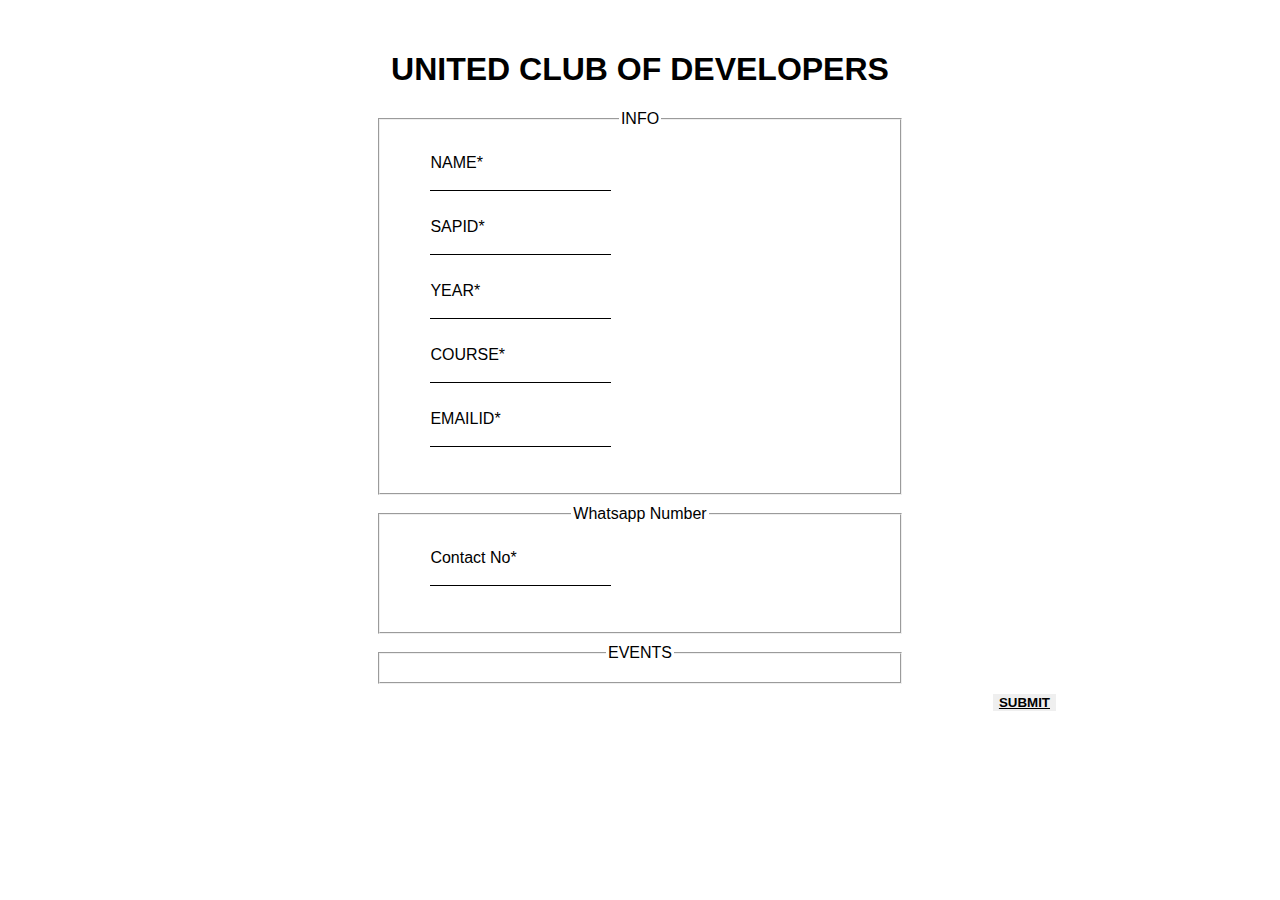
==== index.html @ 53b3de2b "updated features" ====
<!DOCTYPE html>
<html lang="en" dir="ltr">
  <head>
    <meta charset="utf-8">
    <title>Form</title>
    <link rel="stylesheet" href="style.css">
    <link rel="icon" href="logo.png">
  </head>
  <body>
    <div class="main">
        <h1>UNITED CLUB OF DEVELOPERS</h1>
        <fieldset>
            <legend>INFO</legend>
            <ol>
                <li><label for="name">NAME*</label><br> <input type="text" name="name" required></li>
                <li><label for="sap">SAPID*</label><br><input type="number" name="sap" required><br></li>
                <li><label for="yr">YEAR*</label><br><input type="number" name="yr" required><br></li>
                <li><label for="dept">COURSE*</label><br><input type="text" name="dept" required><br></li>
                <li><label for="email">EMAILID*</label><br><input type="email" name="email" required><br></li>
            </ol>
        </fieldset>
        <fieldset>
          <legend>Whatsapp Number</legend>
          <ol>
              <li><label for="ph">Contact No*</label><br> <input type="number" name="ph" required></li>
          </ol>
        </fieldset>
        <fieldset>
          <legend>EVENTS</legend>

        </fieldset>
          <button type="button" name="button">SUBMIT</button>
    </div>
  </body>
</html>
---- style.css ----
body{
  padding: 0;
  margin:0;
  font-family: sans-serif;
  box-sizing: border-box;

}
.main{
  padding: 20px;
  width:65%;
  margin: 10px auto;
  background-color:;
  font: orange;
  border-radius: 4px;
  align-items: center;
}
.main h1{
  text-align: center;
}
.main h1:hover{
    text-decoration: underline;
}
fieldset{
  padding: 10px;
  width:60%;
  margin: 10px auto;
  text-align: center;
}
.main ol{
  list-style: none;
  text-align: justify;
}
.main ol li{
  margin-bottom: 7px;
}
.main ol li label{
  margin-right: 25px;
}
.main ol li input{
  border: none;
  border-bottom: 1px solid black;
  margin-bottom: 20px;
}

.main ol li input:focus{
border-bottom-color: orangered;
}
button{
  border: none;
  text-decoration: underline;
  font-style: normal;
  font-weight: 600;  cursor: pointer;
  float: right;
}
button:hover{
  text-decoration: none;
}
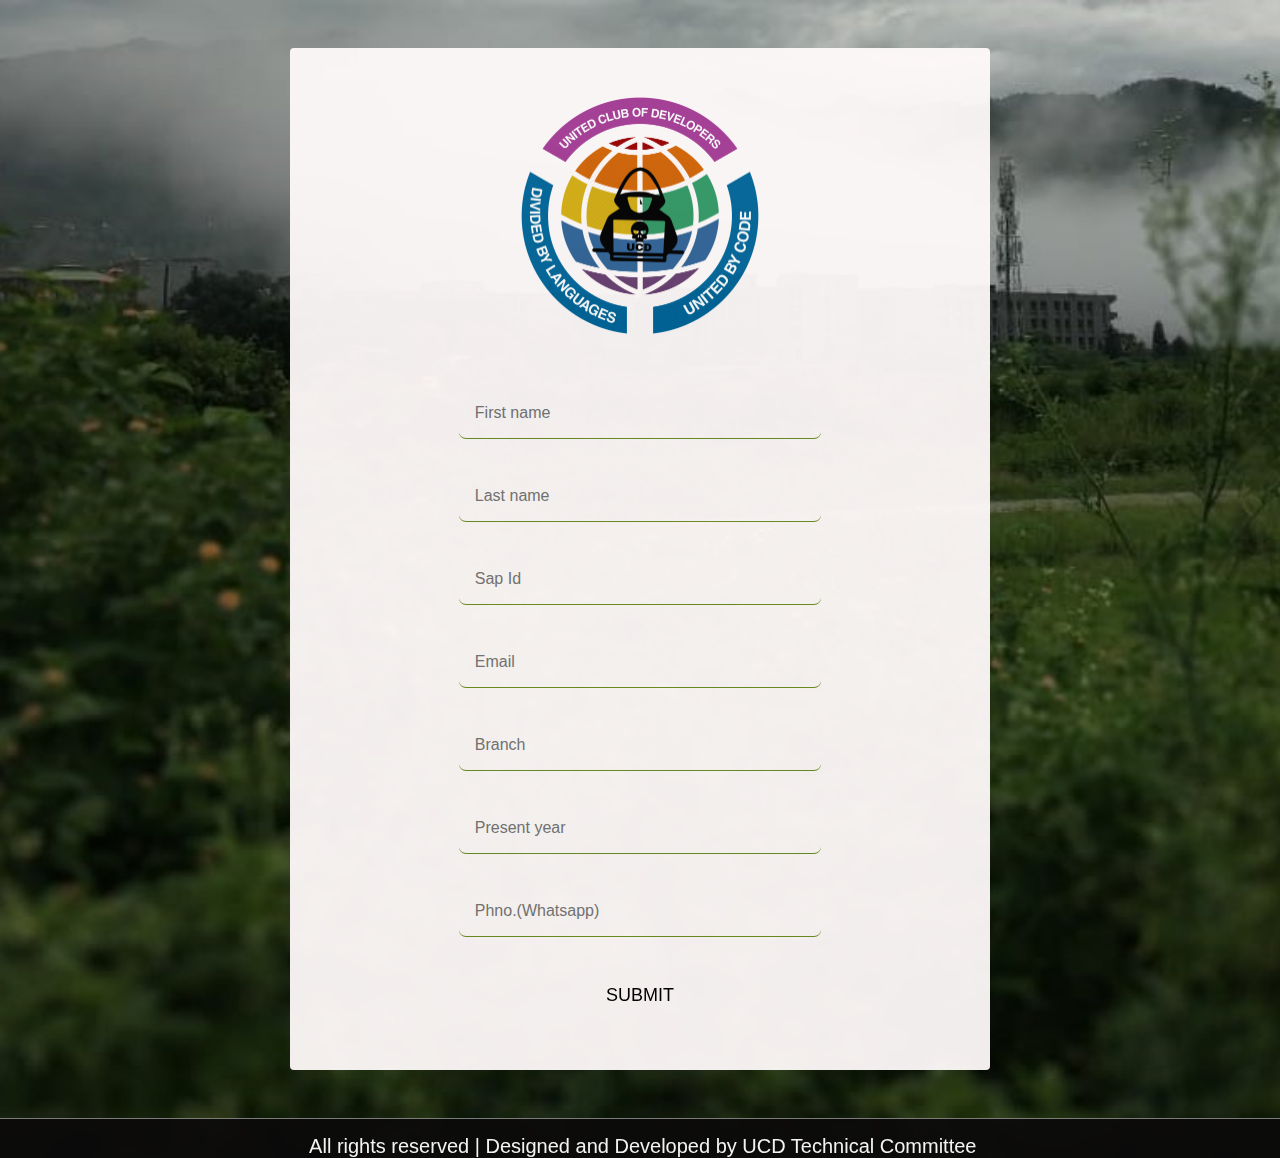
==== commit 1790df10: "restrusture for hosting" ====
--- a/index.html
+++ b/index.html
@@ -1,35 +1,56 @@
 <!DOCTYPE html>
-<html lang="en" dir="ltr">
-  <head>
-    <meta charset="utf-8">
-    <title>Form</title>
-    <link rel="stylesheet" href="style.css">
-    <link rel="icon" href="logo.png">
-  </head>
-  <body>
-    <div class="main">
-        <h1>UNITED CLUB OF DEVELOPERS</h1>
-        <fieldset>
-            <legend>INFO</legend>
-            <ol>
-                <li><label for="name">NAME*</label><br> <input type="text" name="name" required></li>
-                <li><label for="sap">SAPID*</label><br><input type="number" name="sap" required><br></li>
-                <li><label for="yr">YEAR*</label><br><input type="number" name="yr" required><br></li>
-                <li><label for="dept">COURSE*</label><br><input type="text" name="dept" required><br></li>
-                <li><label for="email">EMAILID*</label><br><input type="email" name="email" required><br></li>
-            </ol>
-        </fieldset>
-        <fieldset>
-          <legend>Whatsapp Number</legend>
-          <ol>
-              <li><label for="ph">Contact No*</label><br> <input type="number" name="ph" required></li>
-          </ol>
-        </fieldset>
-        <fieldset>
-          <legend>EVENTS</legend>
-
-        </fieldset>
-          <button type="button" name="button">SUBMIT</button>
-    </div>
-  </body>
-</html>
+<html lang="en">
+<head>
+    <meta charset="UTF-8">
+    <meta name="viewport" content="width=device-width, initial-scale=1.0">
+    <link rel="stylesheet" href="master.css">
+    <link rel="icon" href="logo.png" >
+    <title>UCD | Kick off</title>
+</head>
+<body>
+    
+    
+    <form action="">
+        <div class="brand-logo">
+            <a href="https://www.ucdupes.org/">
+                <img src="logo.png" alt="logo">
+            </a>
+            
+        </div>
+        <div class=name>
+            <input placeholder="First name" required>
+            <input placeholder="Last name"required>
+        </div>
+        <div class="sap">
+            <input type="number" placeholder="Sap Id" required>
+        </div>
+        <div>
+            <input type="email" name="" placeholder="Email" required>
+        </div>
+        <div>
+            <input type="text" placeholder="Branch" required>
+        </div>
+        <div>
+            <input type="number" placeholder="Present year " required>
+        </div>
+        <div>
+            <input type="number"  placeholder="Phno.(Whatsapp)" required >
+        </div>
+        <div class="btn">
+            <button type="submit">SUBMIT</button>
+        </div>
+   
+    </form>
+    <footer>
+        <div class="social">
+          <a href="https://www.facebook.com/upes.ucd/?__tn__=%2Cd%2CP-R&eid=ARBFna9ebE8caW_GClw60yI_cWrgbX0FbRATJ6uHbSaLO72G81uK59hgtM_l9IfeKPZupM1qf5UcHt4u"> <i class="fab fa-facebook-f "></i> </a>
+                                      <a href="https://www.instagram.com/ucd.upes/?hl=en"> <i class="fab fa-instagram "></i></a>
+                                      <a href="https://www.linkedin.com/in/upesucd/"> <i class="fab fa-linkedin-in  "></i> </a>
+                                      <a href="https://twitter.com/ucd_upes"> <i class="fab fa-twitter"></i></a>
+        </div>
+        <div class="credit">
+       All rights reserved |  Designed and Developed by<a href="#"> UCD Technical Committee</a>
+        </div>
+      </footer>
+</body>
+</html>--- a/master.css
+++ b/master.css
@@ -0,0 +1,140 @@
+
+*{
+    box-sizing: border-box;
+}
+
+body{
+    margin: 0%;
+    padding: 0%;
+    font-family:  sans-serif,Arial, Helvetica;
+    font-size: 20px;
+  background-image: url("bg.jpg");
+  background-repeat: no-repeat;
+  background-clip: border-box;
+  background-size:cover;
+  opacity: 0.95;
+}
+/*
+.exp{
+  max-width: 700px;
+  margin: 0 auto;
+  padding: 0%;
+  text-align: center;
+  font-family: sans-serif, Arial, Helvetica, sans-serif;
+}
+*/
+
+form{
+    background-color: rgb(255, 250, 250);
+    text-align: center;
+    align-items: center;
+    max-width: 700px;
+  
+    border-radius: 4px;
+    margin: 3rem auto;
+    padding:3rem;
+}
+
+.brand-logo{
+    overflow: hidden;
+    margin-bottom: 2rem;
+}
+
+.brand-logo img{
+    max-height: 15rem;
+    max-width: 15rem;
+}
+
+input{
+  width:60%;
+    outline: none;
+    background: none;
+    margin: 1rem;
+    padding: 1rem;
+    border-radius: 7px;
+    border: none;
+    border-bottom: 1px solid rgb(107, 142, 35);
+    font-size: medium;
+}
+
+
+input:focus-within{
+  border: 2px solid rgba(133, 243, 30, 0.377);
+
+}
+
+.btn button{
+    width:100%;
+    margin-top: 1rem;
+    padding: 1rem;
+    border-radius: 4px;
+    border: none;
+    background: none;
+    font-size: 18px;
+    font-family: Arial, Helvetica, sans-serif;
+}
+
+.btn button:hover{
+    cursor: pointer;
+    text-decoration: underline;
+}
+
+
+footer{
+    padding-top: 1rem;
+    padding-bottom: 0%;
+    background-color: rgb(12, 11, 11);
+    margin: 0%;
+    text-align: center;
+    align-items: center;
+    color: rgb(255, 255, 255);
+    border-top: 1px solid #808080;
+  }
+  footer div{
+      padding: 0%;
+      margin: 0%;
+  }
+ div.social{
+    display: inline-block;
+  }
+  div.social a{
+
+  text-decoration: none;
+  color:purple;
+  }
+  
+  div.credit{
+    display:inline-block;
+    text-align: center;
+  }
+  div.credit a{
+    text-decoration: none;
+    color: rgb(255, 255, 255);
+  }
+
+/*
+@media only screen and (max-width:400px){
+  body{
+    width:100%;
+
+  }
+  div{
+    width: 100%;
+  }
+ div.input{
+    width: 100%;
+  }
+}
+*/
+
+/* Chrome, Safari, Edge, Opera */
+input::-webkit-outer-spin-button,
+input::-webkit-inner-spin-button {
+  -webkit-appearance: none;
+  margin: 0;
+}
+
+/* Firefox */
+input[type=number] {
+  -moz-appearance: textfield;
+}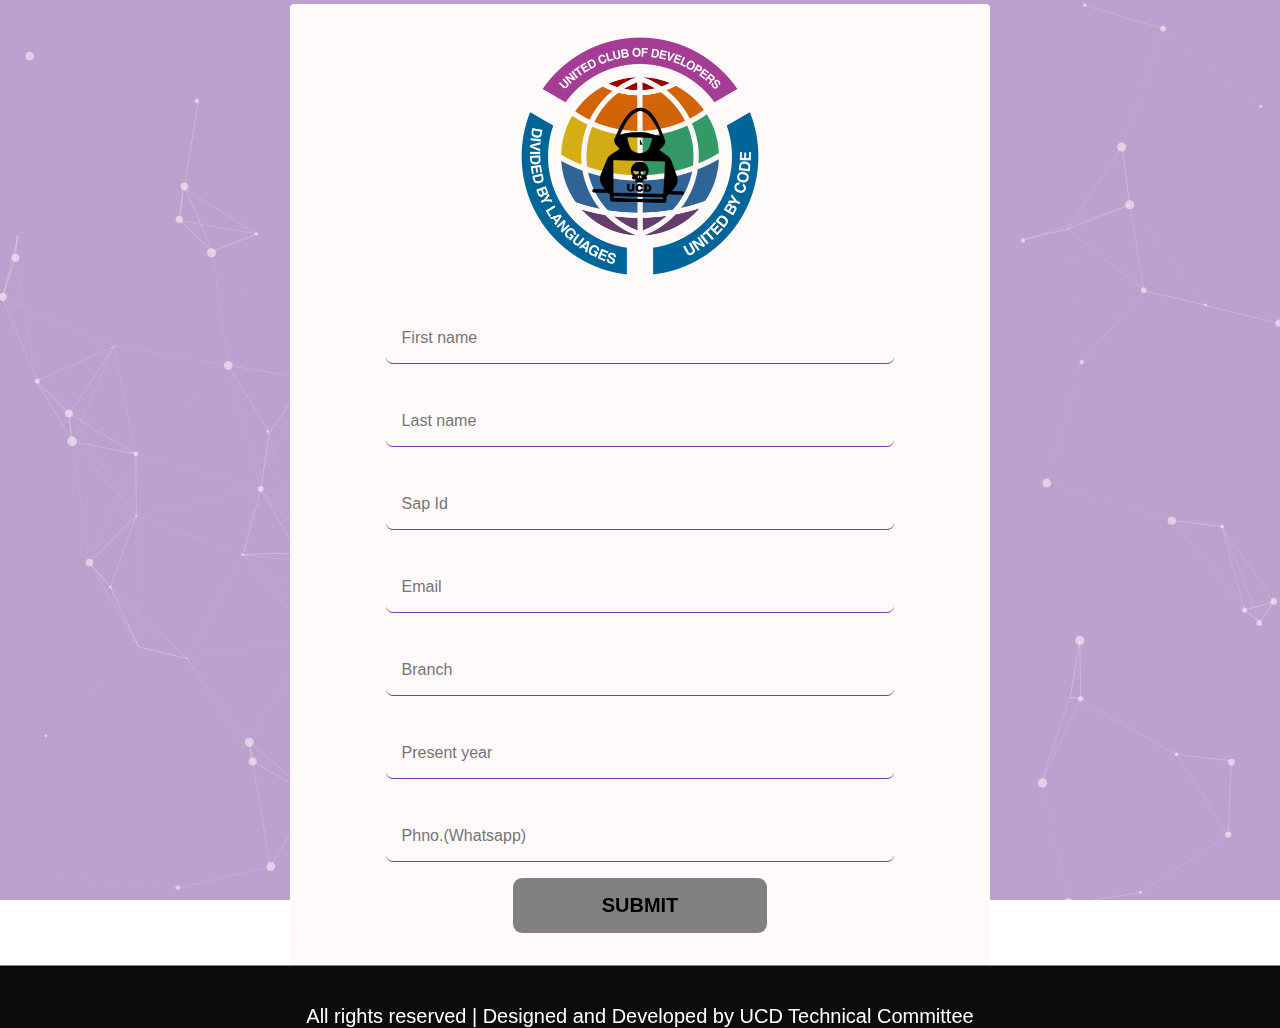
==== commit 8281dfc2: "update broken" ====
--- a/index.html
+++ b/index.html
@@ -4,53 +4,63 @@
     <meta charset="UTF-8">
     <meta name="viewport" content="width=device-width, initial-scale=1.0">
     <link rel="stylesheet" href="master.css">
+    <link rel="stylesheet" href="https://use.fontawesome.com/releases/v5.8.1/css/all.css" integrity="sha384-50oBUHEmvpQ+1lW4y57PTFmhCaXp0ML5d60M1M7uH2+nqUivzIebhndOJK28anvf" crossorigin="anonymous">
     <link rel="icon" href="logo.png" >
     <title>UCD | Kick off</title>
 </head>
 <body>
+
+    <div id="particles-js"></div>
+
+    <div class="wrapper"> 
+        <form action="">
+            <div class="brand-logo">
+                <a href="https://www.ucdupes.org/">
+                    <img src="logo.png" alt="logo">
+                </a>
+                
+            </div>
+            <div class=name>
+                <input placeholder="First name" required>
+                <input placeholder="Last name"required>
+            </div>
+            <div class="sap">
+                <input type="number" placeholder="Sap Id" required>
+            </div>
+            <div>
+                <input type="email" name="" placeholder="Email" required>
+            </div>
+            <div>
+                <input type="text" placeholder="Branch" required>
+            </div>
+            <div>
+                <input type="number" placeholder="Present year " required>
+            </div>
+            <div>
+                <input type="number"  placeholder="Phno.(Whatsapp)" required >
+            </div>
+            <div class="btn">
+                <button type="submit">SUBMIT</button>
+            </div>
+       
+        </form>
+        <footer>
+            <div class="social">
+              <a href="https://www.facebook.com/upes.ucd/?__tn__=%2Cd%2CP-R&eid=ARBFna9ebE8caW_GClw60yI_cWrgbX0FbRATJ6uHbSaLO72G81uK59hgtM_l9IfeKPZupM1qf5UcHt4u"> <i class="fab fa-facebook-f "></i> </a>
+                                          <a href="https://www.instagram.com/ucd.upes/?hl=en"> <i class="fab fa-instagram "></i></a>
+                                          <a href="https://www.linkedin.com/in/upesucd/"> <i class="fab fa-linkedin-in  "></i> </a>
+                                          <a href="https://twitter.com/ucd_upes"> <i class="fab fa-twitter"></i></a>
+            </div>
+            <div class="credit">
+           All rights reserved |  Designed and Developed by<a href="#"> UCD Technical Committee</a>
+            </div>
+          </footer>
     
     
-    <form action="">
-        <div class="brand-logo">
-            <a href="https://www.ucdupes.org/">
-                <img src="logo.png" alt="logo">
-            </a>
-            
-        </div>
-        <div class=name>
-            <input placeholder="First name" required>
-            <input placeholder="Last name"required>
-        </div>
-        <div class="sap">
-            <input type="number" placeholder="Sap Id" required>
-        </div>
-        <div>
-            <input type="email" name="" placeholder="Email" required>
-        </div>
-        <div>
-            <input type="text" placeholder="Branch" required>
-        </div>
-        <div>
-            <input type="number" placeholder="Present year " required>
-        </div>
-        <div>
-            <input type="number"  placeholder="Phno.(Whatsapp)" required >
-        </div>
-        <div class="btn">
-            <button type="submit">SUBMIT</button>
-        </div>
-   
-    </form>
-    <footer>
-        <div class="social">
-          <a href="https://www.facebook.com/upes.ucd/?__tn__=%2Cd%2CP-R&eid=ARBFna9ebE8caW_GClw60yI_cWrgbX0FbRATJ6uHbSaLO72G81uK59hgtM_l9IfeKPZupM1qf5UcHt4u"> <i class="fab fa-facebook-f "></i> </a>
-                                      <a href="https://www.instagram.com/ucd.upes/?hl=en"> <i class="fab fa-instagram "></i></a>
-                                      <a href="https://www.linkedin.com/in/upesucd/"> <i class="fab fa-linkedin-in  "></i> </a>
-                                      <a href="https://twitter.com/ucd_upes"> <i class="fab fa-twitter"></i></a>
-        </div>
-        <div class="credit">
-       All rights reserved |  Designed and Developed by<a href="#"> UCD Technical Committee</a>
-        </div>
-      </footer>
+    </div>
+    
+    
+      <script type="text/javascript" src="particles.js"></script>
+      <script type="text/javascript" src="app.js"></script>
 </body>
 </html>--- a/master.css
+++ b/master.css
@@ -8,77 +8,98 @@
     padding: 0%;
     font-family:  sans-serif,Arial, Helvetica;
     font-size: 20px;
-  background-image: url("bg.jpg");
-  background-repeat: no-repeat;
-  background-clip: border-box;
-  background-size:cover;
-  opacity: 0.95;
+    height: 100%;
+    width: 100%;
 }
-/*
-.exp{
-  max-width: 700px;
+.wrapper{
+  z-index: 11;
+  top: 4px;
+  position: absolute;
+  text-align: center;
+  width: 100%;
+  height: 100%;
+  justify-content: center;
+  padding: 0%;
+  margin: 0%;
+}
+
+#particles-js{
+  background: #9466af9f;
+  height: 100%;
+  width: 100%;
+  top: 0;
+  bottom: 0;
+  width: 100%;
+  position: absolute;
+  z-index: 3;
+  margin: 0%;
+  object-fit: cover;
+}
+
+div{
+  width:100%;
+  padding: 0%;
   margin: 0 auto;
-  padding: 0%;
-  text-align: center;
-  font-family: sans-serif, Arial, Helvetica, sans-serif;
 }
-*/
 
 form{
     background-color: rgb(255, 250, 250);
     text-align: center;
     align-items: center;
     max-width: 700px;
-  
     border-radius: 4px;
-    margin: 3rem auto;
-    padding:3rem;
+    margin: 0 auto;
+    padding:2rem;
 }
 
 .brand-logo{
     overflow: hidden;
-    margin-bottom: 2rem;
+    margin-bottom: 2rem auto;
 }
 
 .brand-logo img{
-    max-height: 15rem;
-    max-width: 15rem;
+  margin: 0%;
+   align-self: start;
+    height: 15rem;
+    width: 15rem;
 }
 
 input{
-  width:60%;
+    width:80%;
     outline: none;
     background: none;
-    margin: 1rem;
+    margin-top: 2rem;
     padding: 1rem;
     border-radius: 7px;
     border: none;
-    border-bottom: 1px solid rgb(107, 142, 35);
+    border-bottom: 1px solid #6a28a8e7;
     font-size: medium;
 }
 
+input:focus-within{
+  border: 2px solid hsla(226, 90%, 54%, 0.377);
+}
 
-input:focus-within{
-  border: 2px solid rgba(133, 243, 30, 0.377);
-
+.btn{
+  width:100%;
 }
 
 .btn button{
-    width:100%;
+    width:40%;
     margin-top: 1rem;
     padding: 1rem;
-    border-radius: 4px;
+    border-radius: 9px;
     border: none;
-    background: none;
-    font-size: 18px;
-    font-family: Arial, Helvetica, sans-serif;
+    background-color: #808080;
+    font-size: 20px;
+    font-weight: bold;
+    font-family:'Lucida Sans', 'Lucida Sans Regular', 'Lucida Grande', 'Lucida Sans Unicode', Geneva, Verdana, sans-serif;
 }
 
 .btn button:hover{
     cursor: pointer;
-    text-decoration: underline;
+    color: #ffffff;
 }
-
 
 footer{
     padding-top: 1rem;
@@ -90,15 +111,18 @@
     color: rgb(255, 255, 255);
     border-top: 1px solid #808080;
   }
+
   footer div{
       padding: 0%;
       margin: 0%;
   }
+
  div.social{
     display: inline-block;
   }
+
   div.social a{
-
+  margin-right: 1.4rem;
   text-decoration: none;
   color:purple;
   }
@@ -107,25 +131,19 @@
     display:inline-block;
     text-align: center;
   }
+
   div.credit a{
     text-decoration: none;
     color: rgb(255, 255, 255);
   }
 
+
 /*
 @media only screen and (max-width:400px){
-  body{
-    width:100%;
-
-  }
-  div{
-    width: 100%;
-  }
- div.input{
-    width: 100%;
-  }
 }
 */
+
+
 
 /* Chrome, Safari, Edge, Opera */
 input::-webkit-outer-spin-button,
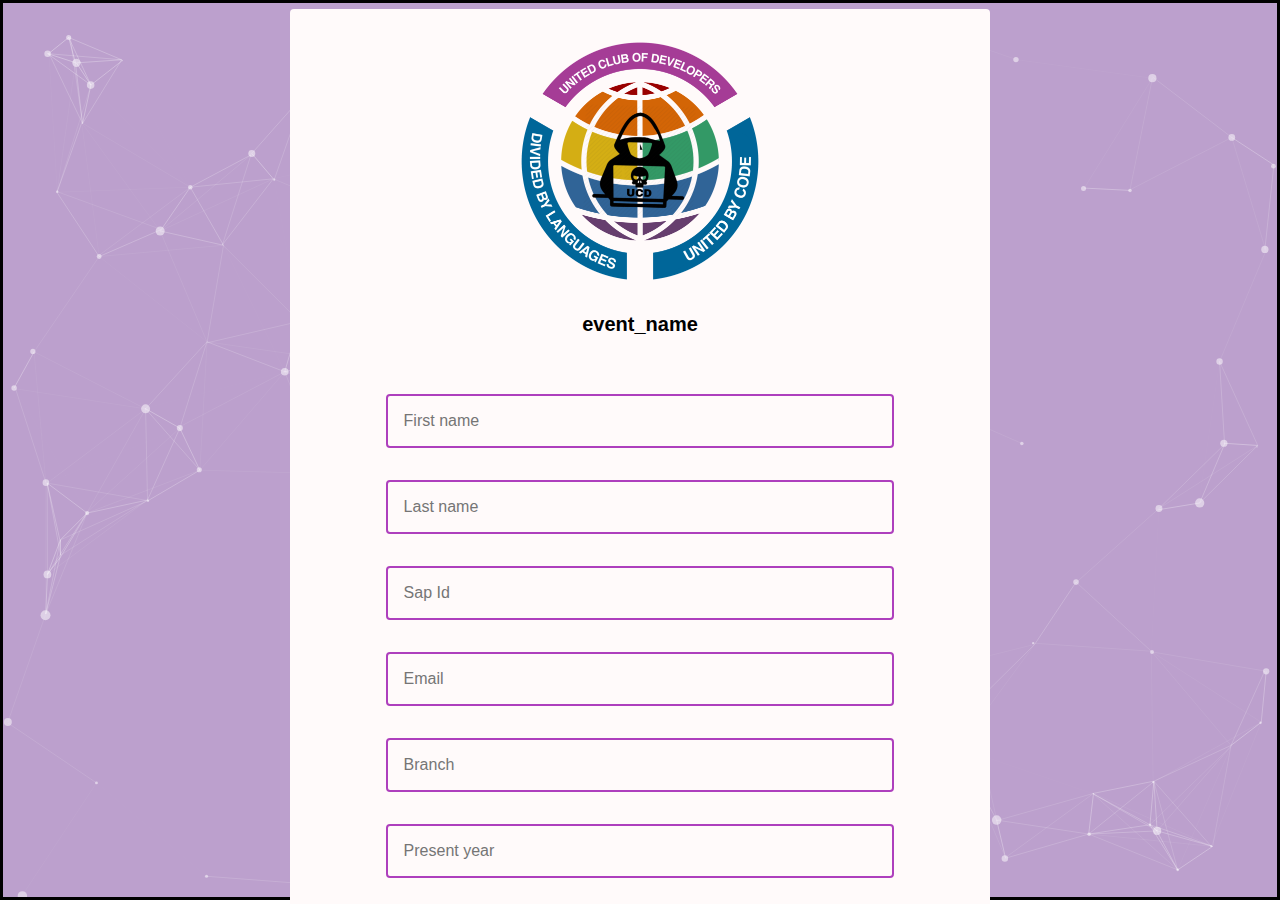
==== commit 0ae3685e: "setting up" ====
--- a/index.html
+++ b/index.html
@@ -13,50 +13,58 @@
     <div id="particles-js"></div>
 
     <div class="wrapper"> 
-        <form action="">
-            <div class="brand-logo">
-                <a href="https://www.ucdupes.org/">
-                    <img src="logo.png" alt="logo">
-                </a>
-                
-            </div>
-            <div class=name>
-                <input placeholder="First name" required>
-                <input placeholder="Last name"required>
-            </div>
-            <div class="sap">
-                <input type="number" placeholder="Sap Id" required>
-            </div>
-            <div>
-                <input type="email" name="" placeholder="Email" required>
-            </div>
-            <div>
-                <input type="text" placeholder="Branch" required>
-            </div>
-            <div>
-                <input type="number" placeholder="Present year " required>
-            </div>
-            <div>
-                <input type="number"  placeholder="Phno.(Whatsapp)" required >
-            </div>
-            <div class="btn">
-                <button type="submit">SUBMIT</button>
-            </div>
-       
-        </form>
-        <footer>
-            <div class="social">
-              <a href="https://www.facebook.com/upes.ucd/?__tn__=%2Cd%2CP-R&eid=ARBFna9ebE8caW_GClw60yI_cWrgbX0FbRATJ6uHbSaLO72G81uK59hgtM_l9IfeKPZupM1qf5UcHt4u"> <i class="fab fa-facebook-f "></i> </a>
-                                          <a href="https://www.instagram.com/ucd.upes/?hl=en"> <i class="fab fa-instagram "></i></a>
-                                          <a href="https://www.linkedin.com/in/upesucd/"> <i class="fab fa-linkedin-in  "></i> </a>
-                                          <a href="https://twitter.com/ucd_upes"> <i class="fab fa-twitter"></i></a>
-            </div>
-            <div class="credit">
-           All rights reserved |  Designed and Developed by<a href="#"> UCD Technical Committee</a>
-            </div>
-          </footer>
-    
-    
+
+        <div class="event-wrap">
+            <form action="">
+                <div class="brand-logo">
+                    <a href="https://www.ucdupes.org/">
+                        <img src="logo.png" alt="logo">
+                    </a>
+                    
+                </div>
+                <div>
+                    <h4>
+                        event_name
+                    </h4>
+                </div>
+                <div class=name>
+                    <input placeholder="First name" required>
+                    <input placeholder="Last name"required>
+                </div>
+                <div class="sap">
+                    <input type="number" placeholder="Sap Id" required>
+                </div>
+                <div>
+                    <input type="email" name="" placeholder="Email" required>
+                </div>
+                <div>
+                    <input type="text" placeholder="Branch" required>
+                </div>
+                <div>
+                    <input type="number" placeholder="Present year " required>
+                </div>
+                <div>
+                    <input type="number"  placeholder="Phno.(Whatsapp)" required >
+                </div>
+                <div class="btn">
+                    <button type="submit">SUBMIT</button>
+                </div>
+           
+            </form>
+        </div>
+
+            <footer>
+                <div class="social">
+                  <a href="https://www.facebook.com/upes.ucd/?__tn__=%2Cd%2CP-R&eid=ARBFna9ebE8caW_GClw60yI_cWrgbX0FbRATJ6uHbSaLO72G81uK59hgtM_l9IfeKPZupM1qf5UcHt4u"> <i class="fab fa-facebook-f "></i> </a>
+                                              <a href="https://www.instagram.com/ucd.upes/?hl=en"> <i class="fab fa-instagram "></i></a>
+                                              <a href="https://www.linkedin.com/in/upesucd/"> <i class="fab fa-linkedin-in  "></i> </a>
+                                              <a href="https://twitter.com/ucd_upes"> <i class="fab fa-twitter"></i></a>
+                </div>
+                <div class="credit">
+                    <br>
+                    Designed and Developed by<a href="#"> UCD Technical Committee</a> | All rights reserved 
+                </div>
+              </footer>
     </div>
     
     
--- a/master.css
+++ b/master.css
@@ -1,6 +1,7 @@
 
 *{
     box-sizing: border-box;
+    scrollbar-width: none;
 }
 
 body{
@@ -10,6 +11,8 @@
     font-size: 20px;
     height: 100%;
     width: 100%;
+    scrollbar-width: none;
+
 }
 .wrapper{
   z-index: 11;
@@ -21,6 +24,11 @@
   justify-content: center;
   padding: 0%;
   margin: 0%;
+  overflow-x: hidden;
+  overflow-y:scroll;
+  scrollbar-width: none;
+  border: none;
+  padding-top:5px ;
 }
 
 #particles-js{
@@ -29,11 +37,13 @@
   width: 100%;
   top: 0;
   bottom: 0;
-  width: 100%;
   position: absolute;
   z-index: 3;
   margin: 0%;
+  padding: 0%;
   object-fit: cover;
+  border: 3px solid black;
+  scrollbar-width: none;
 }
 
 div{
@@ -58,7 +68,7 @@
 }
 
 .brand-logo img{
-  margin: 0%;
+   margin: 0%;
    align-self: start;
     height: 15rem;
     width: 15rem;
@@ -70,9 +80,8 @@
     background: none;
     margin-top: 2rem;
     padding: 1rem;
-    border-radius: 7px;
-    border: none;
-    border-bottom: 1px solid #6a28a8e7;
+    border: 2px solid #a62bb6e7;
+    border-radius: 4px;
     font-size: medium;
 }
 
@@ -90,7 +99,7 @@
     padding: 1rem;
     border-radius: 9px;
     border: none;
-    background-color: #808080;
+    background-color: #9466af9f;
     font-size: 20px;
     font-weight: bold;
     font-family:'Lucida Sans', 'Lucida Sans Regular', 'Lucida Grande', 'Lucida Sans Unicode', Geneva, Verdana, sans-serif;
@@ -99,6 +108,7 @@
 .btn button:hover{
     cursor: pointer;
     color: #ffffff;
+    background-color: #a470c2ce;
 }
 
 footer{
@@ -119,6 +129,7 @@
 
  div.social{
     display: inline-block;
+    padding-top: 1.3rem;
   }
 
   div.social a{
@@ -130,6 +141,7 @@
   div.credit{
     display:inline-block;
     text-align: center;
+    padding-bottom: 1.3rem;
   }
 
   div.credit a{
@@ -155,4 +167,9 @@
 /* Firefox */
 input[type=number] {
   -moz-appearance: textfield;
+}
+
+
+::-webkit-scrollbar {
+  display: none;
 }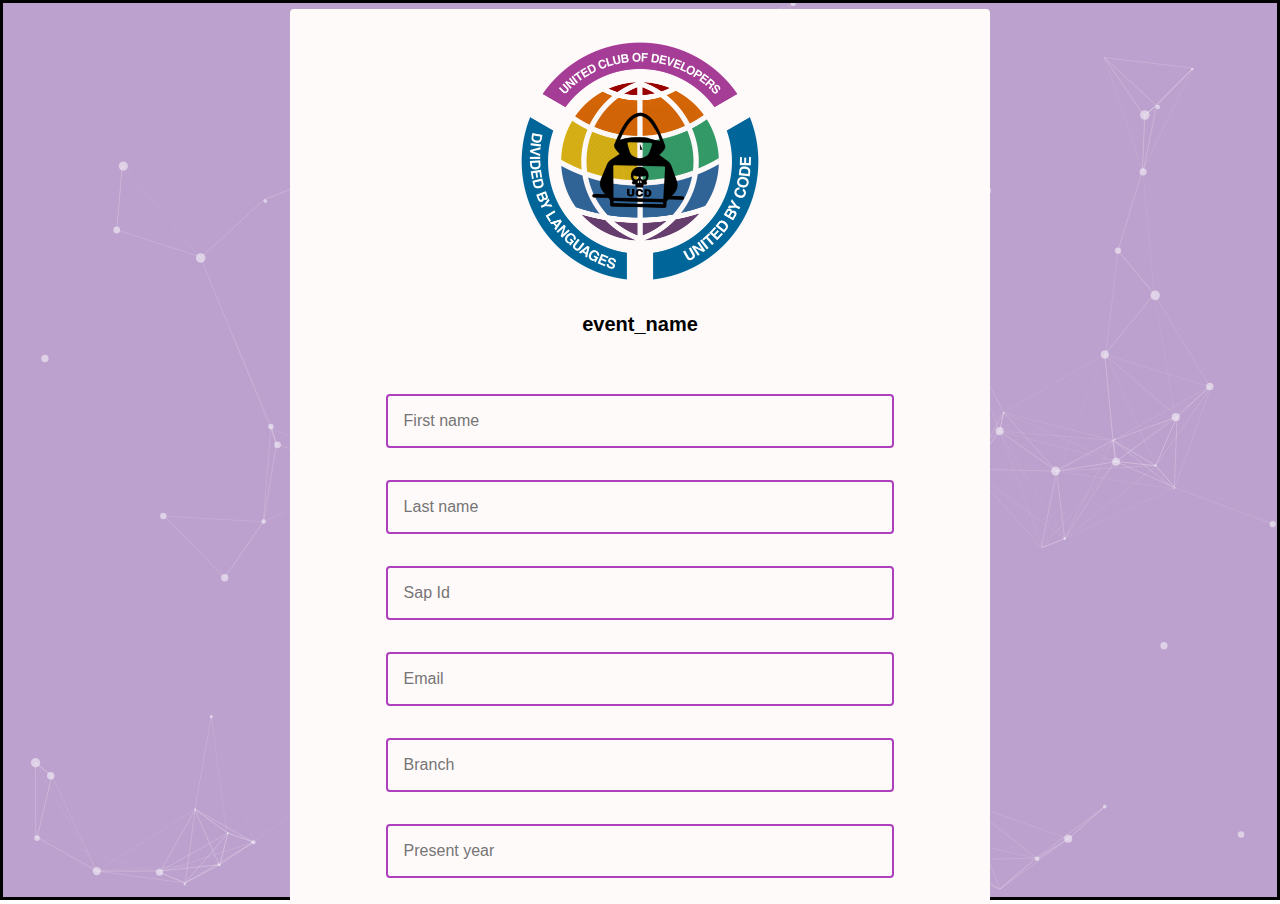
==== commit 41e15997: "restructure" ====
--- a/index.html
+++ b/index.html
@@ -15,6 +15,7 @@
     <div class="wrapper"> 
 
         <div class="event-wrap">
+            
             <form action="">
                 <div class="brand-logo">
                     <a href="https://www.ucdupes.org/">
@@ -22,11 +23,13 @@
                     </a>
                     
                 </div>
+                
                 <div>
                     <h4>
                         event_name
                     </h4>
                 </div>
+               
                 <div class=name>
                     <input placeholder="First name" required>
                     <input placeholder="Last name"required>
@@ -46,6 +49,20 @@
                 <div>
                     <input type="number"  placeholder="Phno.(Whatsapp)" required >
                 </div>
+
+                
+                <div class="team-size">
+                    <p>Please select your Team Size:</p>
+                    <div class="rbtn-wrap">
+                        <input type="radio" id="solo" name="size" value="solo">
+                        <label for="solo">SOLO</label><br>
+    
+                        <input type="radio" id="duo" name="size" value="duo">
+                        <label for="duo">DUO</label><br> 
+                    </div>
+
+                </div>
+
                 <div class="btn">
                     <button type="submit">SUBMIT</button>
                 </div>
--- a/master.css
+++ b/master.css
@@ -75,18 +75,35 @@
 }
 
 input{
-    width:80%;
-    outline: none;
-    background: none;
-    margin-top: 2rem;
-    padding: 1rem;
-    border: 2px solid #a62bb6e7;
-    border-radius: 4px;
-    font-size: medium;
+  width:80%;
+  outline: none;
+  background: none;
+  margin-top: 2rem;
+  padding: 1rem;
+  border: 2px solid #a62bb6e7;
+  border-radius: 4px;
+  font-size: medium;
 }
 
 input:focus-within{
-  border: 2px solid hsla(226, 90%, 54%, 0.377);
+border: 2px solid hsla(226, 90%, 54%, 0.377);
+}
+
+.team-size{
+  margin: 0%;
+  padding: 0%;
+  overflow: hidden;
+
+}
+.team-size input{
+  width:5%;
+  outline: none;
+  background: none;
+  text-align: left;
+}
+.team-size .rbtn-wrap{
+  text-align: left;
+  width: 70%;
 }
 
 .btn{
@@ -150,12 +167,6 @@
   }
 
 
-/*
-@media only screen and (max-width:400px){
-}
-*/
-
-
 
 /* Chrome, Safari, Edge, Opera */
 input::-webkit-outer-spin-button,
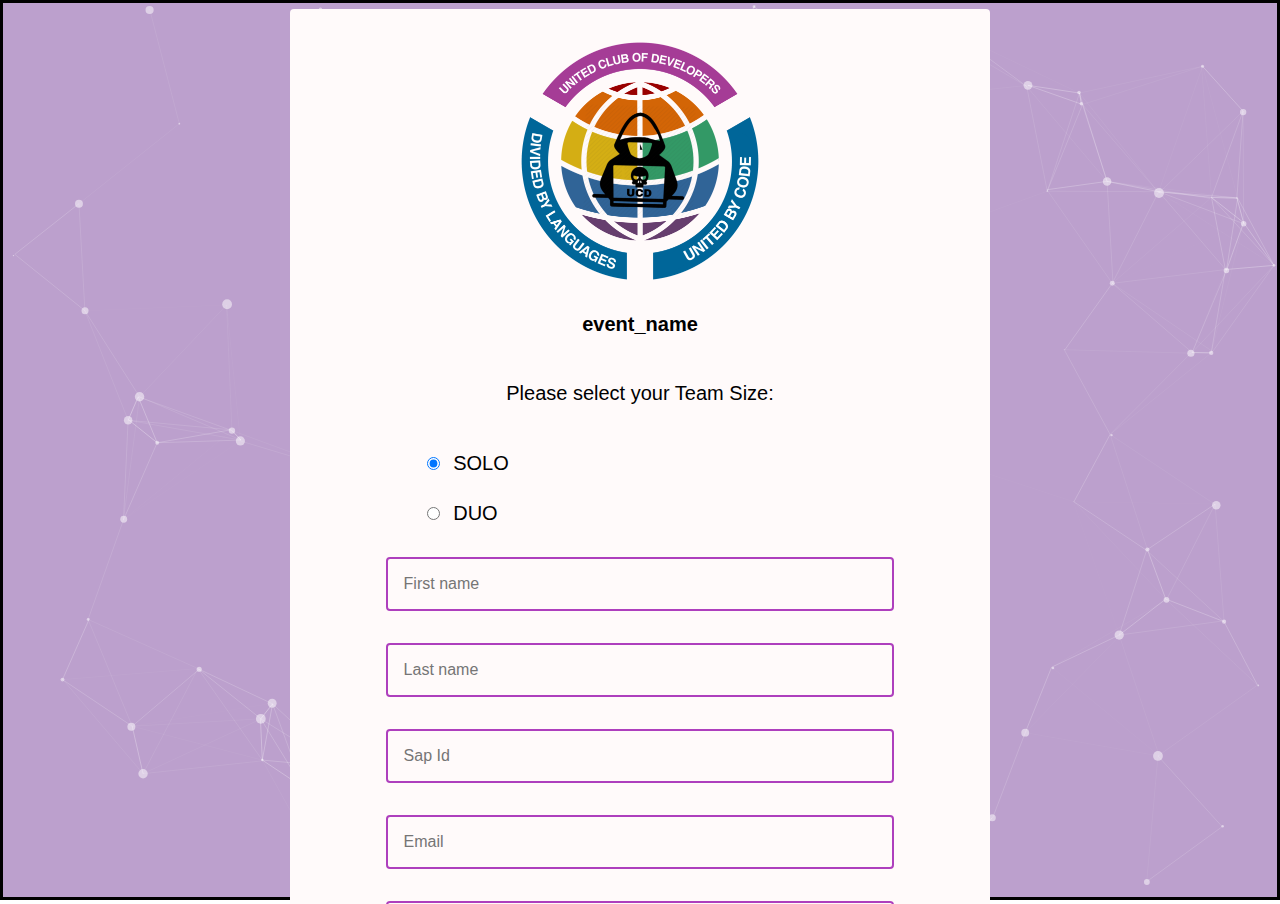
==== commit 15c95ed1: "changed form for tam" ====
--- a/index.html
+++ b/index.html
@@ -6,6 +6,7 @@
     <link rel="stylesheet" href="master.css">
     <link rel="stylesheet" href="https://use.fontawesome.com/releases/v5.8.1/css/all.css" integrity="sha384-50oBUHEmvpQ+1lW4y57PTFmhCaXp0ML5d60M1M7uH2+nqUivzIebhndOJK28anvf" crossorigin="anonymous">
     <link rel="icon" href="logo.png" >
+    <script src="script.js"></script>
     <title>UCD | Kick off</title>
 </head>
 <body>
@@ -29,7 +30,21 @@
                         event_name
                     </h4>
                 </div>
-               
+
+                   
+                <div class="team-size">
+                    <p>Please select your Team Size:</p>
+                    <div class="rbtn-wrap">
+                        <input type="radio" id="solo" name="size" value="solo" checked >
+                        <label for="solo">SOLO</label><br>
+    
+                        <input type="radio" id="duo" name="size" value="duo" onclick="show_hidden(1)">
+                        <label for="duo">DUO</label><br> 
+                    </div>
+
+                </div>
+
+               <div id="prsn1">
                 <div class=name>
                     <input placeholder="First name" required>
                     <input placeholder="Last name"required>
@@ -49,19 +64,32 @@
                 <div>
                     <input type="number"  placeholder="Phno.(Whatsapp)" required >
                 </div>
+               </div>
+             
+               
+               <div id="prsn2">
+                <div class=name>
+                    <input placeholder="First name" required>
+                    <input placeholder="Last name"required>
+                </div>
+                <div class="sap">
+                    <input type="number" placeholder="Sap Id" required>
+                </div>
+                <div>
+                    <input type="email" name="" placeholder="Email" required>
+                </div>
+                <div>
+                    <input type="text" placeholder="Branch" required>
+                </div>
+                <div>
+                    <input type="number" placeholder="Present year " required>
+                </div>
+                <div>
+                    <input type="number"  placeholder="Phno.(Whatsapp)" required >
+                </div>
+               </div>
 
-                
-                <div class="team-size">
-                    <p>Please select your Team Size:</p>
-                    <div class="rbtn-wrap">
-                        <input type="radio" id="solo" name="size" value="solo">
-                        <label for="solo">SOLO</label><br>
-    
-                        <input type="radio" id="duo" name="size" value="duo">
-                        <label for="duo">DUO</label><br> 
-                    </div>
 
-                </div>
 
                 <div class="btn">
                     <button type="submit">SUBMIT</button>
--- a/master.css
+++ b/master.css
@@ -96,7 +96,7 @@
 
 }
 .team-size input{
-  width:5%;
+  max-width: 5%; 
   outline: none;
   background: none;
   text-align: left;
@@ -126,6 +126,10 @@
     cursor: pointer;
     color: #ffffff;
     background-color: #a470c2ce;
+}
+
+#prsn2{
+  display: none;
 }
 
 footer{
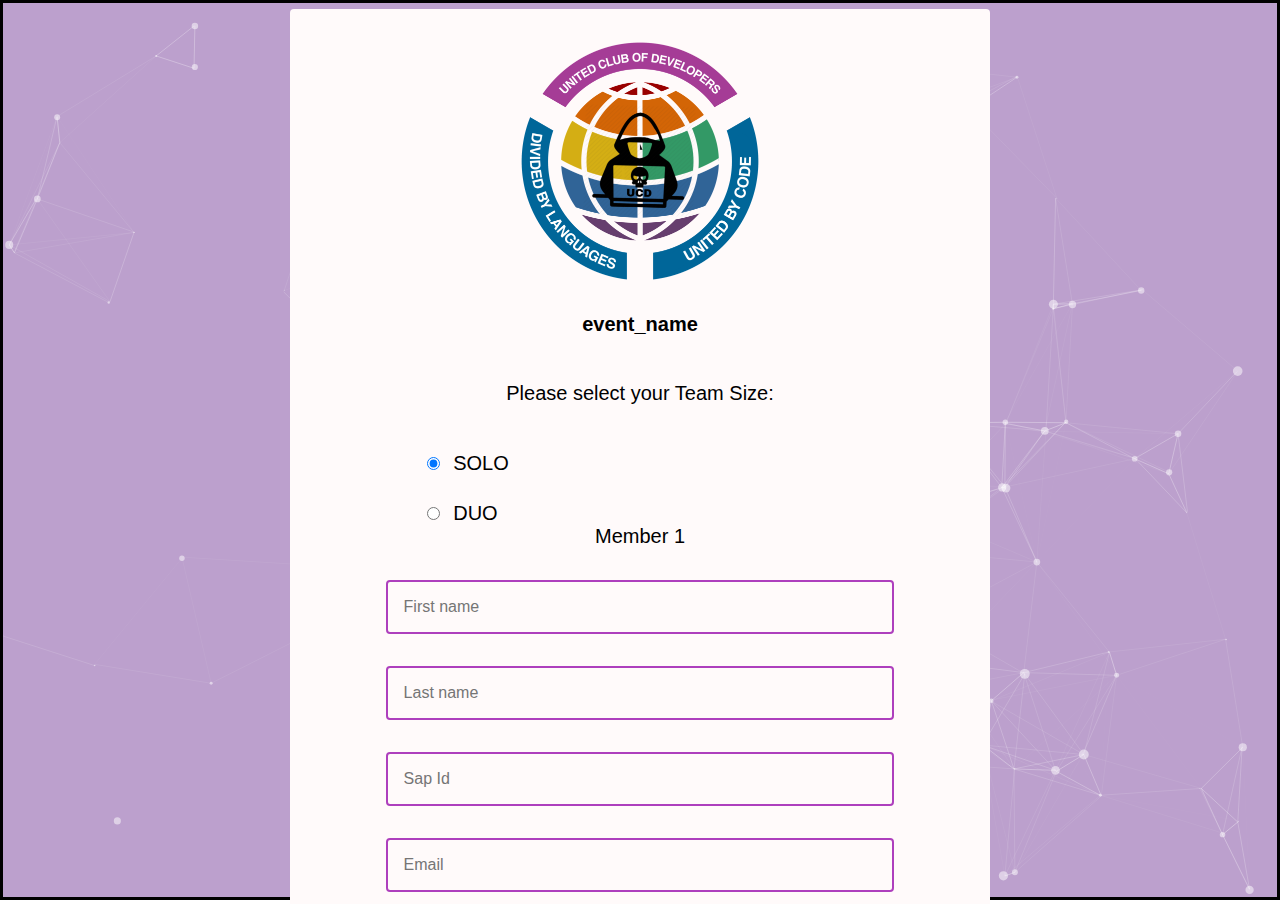
==== commit d515434c: "test" ====
--- a/index.html
+++ b/index.html
@@ -35,7 +35,7 @@
                 <div class="team-size">
                     <p>Please select your Team Size:</p>
                     <div class="rbtn-wrap">
-                        <input type="radio" id="solo" name="size" value="solo" checked >
+                        <input type="radio" id="solo" name="size" value="solo" checked onclick="show-hidden(0)" >
                         <label for="solo">SOLO</label><br>
     
                         <input type="radio" id="duo" name="size" value="duo" onclick="show_hidden(1)">
@@ -45,6 +45,7 @@
                 </div>
 
                <div id="prsn1">
+                   <label for="prsn1">Member 1</label>
                 <div class=name>
                     <input placeholder="First name" required>
                     <input placeholder="Last name"required>
@@ -68,6 +69,8 @@
              
                
                <div id="prsn2">
+                   <br>
+                <label for="prsn2">Member 2</label>
                 <div class=name>
                     <input placeholder="First name" required>
                     <input placeholder="Last name"required>
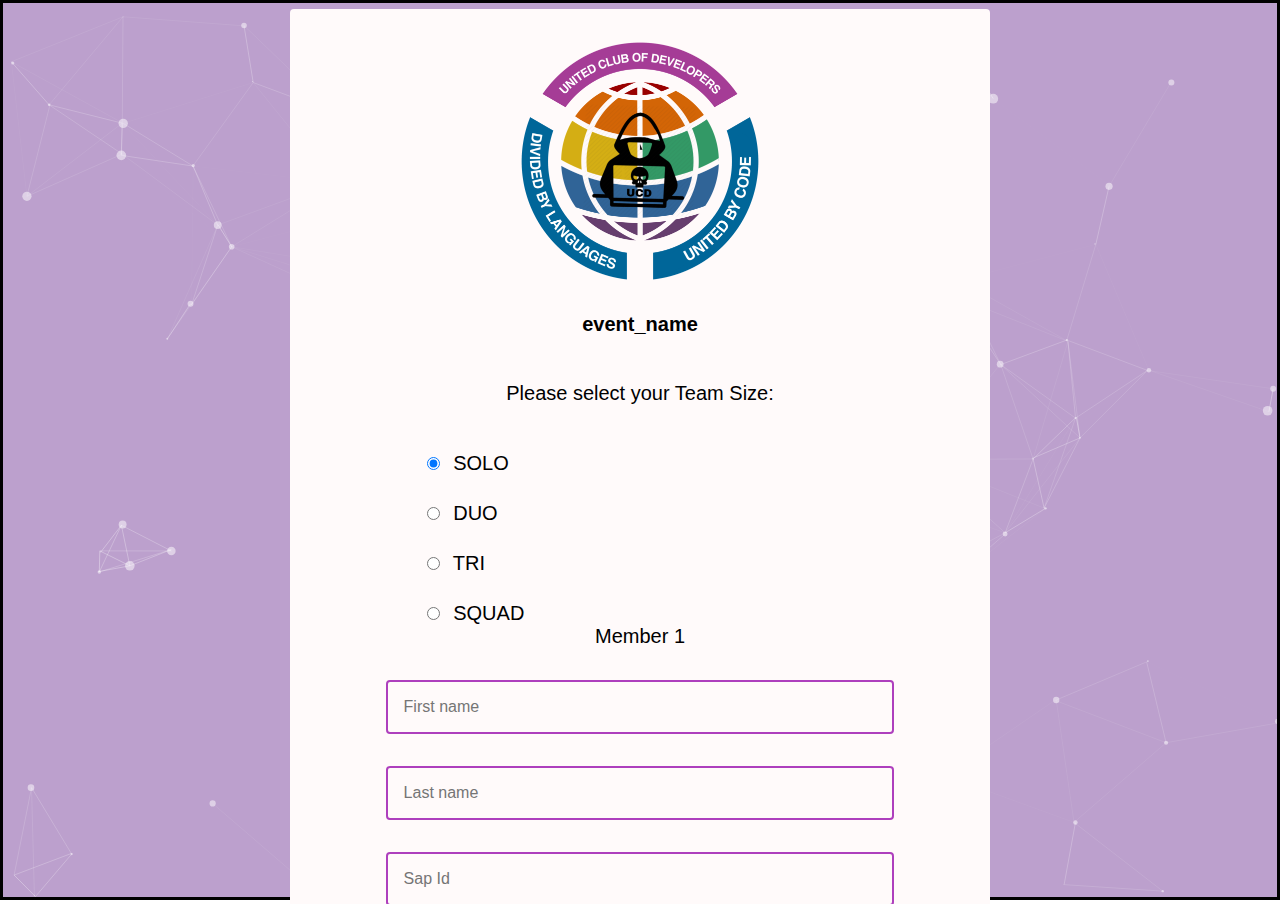
==== commit dca5a491: "update" ====
--- a/index.html
+++ b/index.html
@@ -35,11 +35,17 @@
                 <div class="team-size">
                     <p>Please select your Team Size:</p>
                     <div class="rbtn-wrap">
-                        <input type="radio" id="solo" name="size" value="solo" checked onclick="show-hidden(0)" >
+                        <input type="radio" id="solo" name="size" value="solo" checked onclick="show_hidden(1)" >
                         <label for="solo">SOLO</label><br>
     
-                        <input type="radio" id="duo" name="size" value="duo" onclick="show_hidden(1)">
+                        <input type="radio" id="duo" name="size" value="duo" onclick="show_hidden(2)">
                         <label for="duo">DUO</label><br> 
+
+                        <input type="radio" id="trio" name="size" value="trio" onclick="show_hidden(3)">
+                        <label for="trio">TRI</label><br> 
+
+                        <input type="radio" id="quad" name="size" value="SQUAD" onclick="show_hidden(4)">
+                        <label for="quad">SQUAD</label><br> 
                     </div>
 
                 </div>
@@ -92,6 +98,57 @@
                 </div>
                </div>
 
+                
+               <div id="prsn3">
+                <br>
+             <label for="prsn3">Member 3</label>
+             <div class=name>
+                 <input placeholder="First name" required>
+                 <input placeholder="Last name"required>
+             </div>
+             <div class="sap">
+                 <input type="number" placeholder="Sap Id" required>
+             </div>
+             <div>
+                 <input type="email" name="" placeholder="Email" required>
+             </div>
+             <div>
+                 <input type="text" placeholder="Branch" required>
+             </div>
+             <div>
+                 <input type="number" placeholder="Present year " required>
+             </div>
+             <div>
+                 <input type="number"  placeholder="Phno.(Whatsapp)" required >
+             </div>
+            </div>
+
+
+             
+            <div id="prsn4">
+                <br>
+             <label for="prsn4">Member 4</label>
+             <div class=name>
+                 <input placeholder="First name" required>
+                 <input placeholder="Last name"required>
+             </div>
+             <div class="sap">
+                 <input type="number" placeholder="Sap Id" required>
+             </div>
+             <div>
+                 <input type="email" name="" placeholder="Email" required>
+             </div>
+             <div>
+                 <input type="text" placeholder="Branch" required>
+             </div>
+             <div>
+                 <input type="number" placeholder="Present year " required>
+             </div>
+             <div>
+                 <input type="number"  placeholder="Phno.(Whatsapp)" required >
+             </div>
+            </div>
+
 
 
                 <div class="btn">
